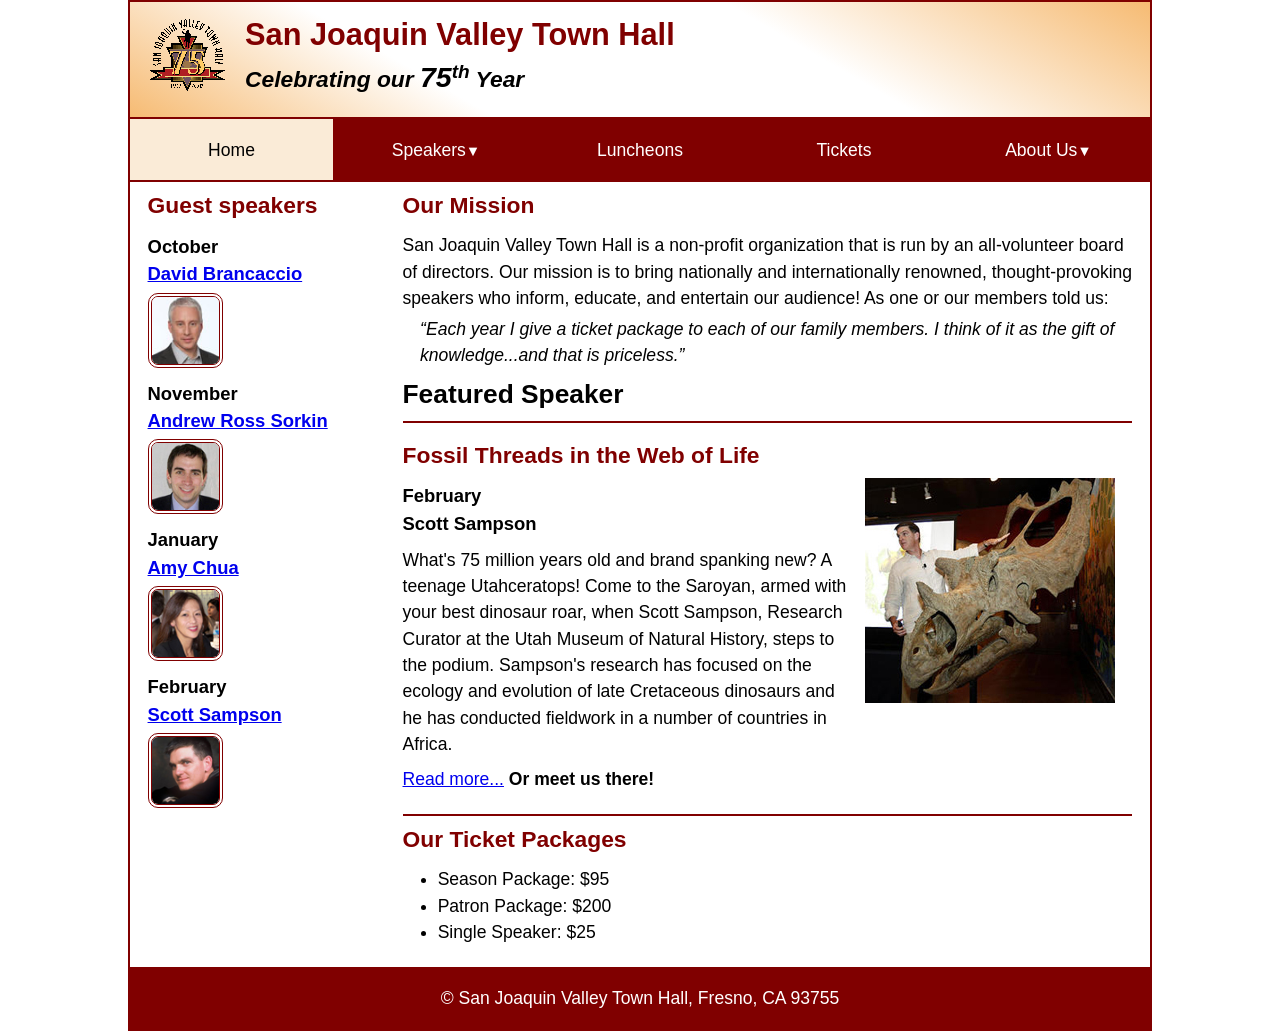
==== index.html @ 33442648 "A11 Done" ====
<!DOCTYPE html>
<html lang="en">

<head>
	<meta charset="utf-8">
	<title>San Joaquin Valley Town Hall</title>
	<meta name="viewport" content="width=device-width, initial-scale=1">
	<link rel="icon" href="images/favicon.ico">
	<link rel="stylesheet" href="styles/main.css">
</head>

<body>
	<header>
		<img src="images/town_hall_logo.gif" alt="Town Hall logo">
		<h2>San Joaquin Valley Town Hall</h2>
		<h3>Celebrating our <em class="large">75</em><sup>th</sup> Year</h3>
	</header>

	<nav class="navbar">
		<input type="checkbox" id="menu-toggle">
    	<label for="menu-toggle" class="menu-btn"></label>
		<ul class="menu">
			<li><a class="current">Home</a></li>
			<li class="submenu">
				<a href="#">Speakers<small></small></a>
				<ul class="dropdown">
					<li><a href="speakers/brancaccio.html">David Brancaccio</a></li>
					<li><a href="speakers/sorkin.html">Andrew Ross Sorkin</a></li>
					<li><a href="speakers/chua.html">Amy Chua</a></li>
					<li><a href="speakers/sampson.html">Scott Sampson</a></li>
				</ul>
			</li>
			<li><a href="#">Luncheons</a></li>
			<li><a href="#">Tickets</a></li>
			<li class="submenu">
				<a href="#">About Us<small></small></a>
				<ul class="dropdown">
					<li><a href="#">Our History</a></li>
					<li><a href="#">Board of Directors</a></li>
					<li><a href="#">Past Speakers</a></li>
					<li><a href="#">Contact Us</a></li>
				</ul>
			</li>
		</ul>
	</nav>

	<main>
		<aside>
			<h2>Guest speakers</h2>
			<h3>October<br><a href="speakers/brancaccio.html">David Brancaccio</a></h3>
			<img src="images/brancaccio75.jpg" alt="David Brancaccio photo">
			<h3>November<br><a href="speakers/sorkin.html">Andrew Ross Sorkin</a></h3>
			<img src="images/sorkin75.jpg" alt="Andrew Ross Sorkin photo">
			<h3>January<br><a href="speakers/chua.html">Amy Chua</a></h3>
			<img src="images/chua75.jpg" alt="Amy Chua photo">
			<h3>February<br><a href="speakers/sampson.html">Scott Sampson</a></h3>
			<img src="images/sampson75.jpg" alt="Scott Sampson photo">
		</aside>

		<section>
			<h2>Our Mission</h2>
			<p>San Joaquin Valley Town Hall is a non-profit organization that is run by an 
				all-volunteer board of directors. Our mission is to bring nationally and 
				internationally renowned, thought-provoking speakers who inform, educate, 
				and entertain our audience! As one or our members told us:</p>
			<blockquote>&ldquo;Each year I give a ticket package to each of our family members. 
				I think of it as the gift of knowledge...and that is priceless.&rdquo;</blockquote>

			<h1>Featured Speaker</h1>
			<article class="featured">
				<h2>Fossil Threads in the Web of Life</h2>
				<img src="images/sampson_dinosaur.jpg" alt="Scott Sampson with dinosaur">
				<h3>February<br>
				Scott Sampson</h3>
				<p>What's 75 million years old and brand spanking new? A teenage Utahceratops! 
				Come to the Saroyan, armed with your best dinosaur roar, when Scott Sampson, Research 
				Curator at the Utah Museum of Natural History, steps to the podium. Sampson's research 
				has focused on the ecology and evolution of late Cretaceous dinosaurs and he has conducted 
				fieldwork in a number of countries in Africa.</p>
				<p><a href="speakers/sampson.html">Read more...</a>&nbsp;<b>Or meet us there!</b></p>
			</article>

			<h2>Our Ticket Packages</h2>
			<ul>
				<li>Season Package: $95</li>
				<li>Patron Package: $200</li>
				<li>Single Speaker: $25</li>
			</ul>
		</section>	
	</main>
	<footer>
		<p>&copy; San Joaquin Valley Town Hall, Fresno, CA 93755</p>
	</footer>
</body>
</html>
---- styles/main.css ----
:root {
	--accent-color: #800000;
	--gradient-color: #f6bb73;
	--light_menu: white;
	--mid_menu: antiquewhite;
	--dark_menu: black;
}

* {
	margin: 0;
	padding: 0;
	box-sizing: border-box;
}

body {
	font-family: Arial, Helvetica, sans-serif;
    font-size: calc(15px + .2vw);
	width: min(80%, 1024px);
	line-height: 1.5;
	margin: auto;
	border: 2px solid var(--accent-color);
}
h1, h2, h3, p, ul {
	padding: .25em 0;
}
a:hover, a:focus{
	font-style: italic;
	color: var(--accent-color);
}
h1 {
	font-size: 150%;
}
h2 {
	font-size: 130%;
	color: var(--accent-color);
}
h3 {
	font-size: 105%;
}
ul {
	margin-left: 2em;
}

header {
	line-height: 1.2;
	border-bottom: 2px solid var(--accent-color);
	text-align: center;
	background-image: linear-gradient(
	    30deg, var(--gradient-color) 0%, white 30%, white 65%, var(--gradient-color) 100%);
	& h2 {
		font-size: 175%;
		padding: .5em 0 0 0;
	}
	& h3 {
		font-size: 130%;
		font-style: italic;
		padding-bottom: 1em;
	}
	& img {
		display: none;
	}
}

main {
	display: flex;
	padding: 0 1em 1em;
	flex-direction: column-reverse;
	& blockquote {
		font-style: italic;
		padding-left: 1em;
	}
	& h3 + img {
		width: clamp(40px, 50%, 75px);
		border: 4px double var(--accent-color);
		border-radius: 10px;
	}
}

section {
	padding-left: .5em;
	border-bottom: 2px solid var(--accent-color);
	& img {
		width: clamp(100px, 50%, 250px);
		float: right;
		margin: 0 1em .25em;
	}
}

aside {
	padding-right: .5em;
}

footer {
	background-color: var(--accent-color);
	& p {
		text-align: center;
		color: white;
		padding: 1em 0;
	}
}

.featured {
	border-top: 2px solid var(--accent-color);
	border-bottom: 2px solid var(--accent-color);
	padding: .5em 0 1em;
}
.speaker {
	& h1 {
		color: var(--accent-color);
	}
	& h2 {
		color: black;
	}
	& p {
		padding: .5em 0; 
	}	
}
.large {
	font-size: 125%;
}

.menu {
	position: absolute;
	left: 0;
	background-color: var(--accent-color);
	width: 40%;
	display: none;
	flex-direction: column;
}

.navbar {
	clear: left;
	background-color: var(--accent-color);
	position: relative;
	& a {
		display: block;
		padding: 1em;
		text-decoration: none;
		margin: 0 2px 2px 0;
	}
	& a:link, a:visited { 
		color: var(--light_menu);
	}
	& a:hover, a:focus, a.current {
		background-color: var(--mid_menu);
		color: var(--dark_menu);
	}
	& ul {
		list-style-type: none;
		padding: 0;
		margin: 0;
	}
}

.submenu {
	position: relative;
	& small::after {
		content: "\25BA";
	}
	& li a {
		margin: 2px;
	}
}

.dropdown {
	position: absolute;
	top: 0;
	left: 100%;
	width: 100%;
	background-color: var(--accent-color);
	color: var(--light_menu);
	display: none;
	& > li a { margin: 0 2px 2px; }
}

.submenu:hover > .dropdown {
	display: block;
}

.menu-btn {
	display: block;
	cursor: pointer;
	color: white;
	font-size: 1.0em;
}

.menu-btn::before {
	content: "\2630";
}

#menu-toggle:checked + .menu-btn::before {
	content: "\2715";
}

#menu-toggle:checked + .menu-btn + .menu {
	display: flex;
}

#menu-toggle {
	display: none;
}

@media screen and (min-width: 369px){
	header {
		text-align: left;
		& img {
			display: block;
			width: clamp(40px, 15%, 80px);
			float: left;
			margin: .75em 1em;
		}
	}
}

@media screen and (min-width: 768px){
	.menu {
		display: flex;
		flex-direction: row;
		position: relative;
		width: 100%;
		& li { 
			flex-basis: 20%; 
			text-align: center;
		}
	}
	.menu-btn {
		display: none;
	}
	.submenu {
		position: relative;
		& small::after {
			content: "\25BC";
		}
	}
	.dropdown {
		position: absolute;
		top: auto;
		left: 0;
		right: 0;
		width: auto;
		display: none;
	}
	.submenu:hover > .dropdown {
		display: block;
	}
	.menu > li:first-child a { margin-left: 0; }
	.menu > li:last-child a { margin-right: 0; }
	.navbar {
		& a {
			margin: 0 1px 2px;
		}
	}
}

@media screen and (min-width: 903px){
	main {
		flex-direction: row;
	}
	section {
		flex-basis: 75%;
		border-bottom: none;
	}
	aside {
		flex-basis: 25%;
	}
}
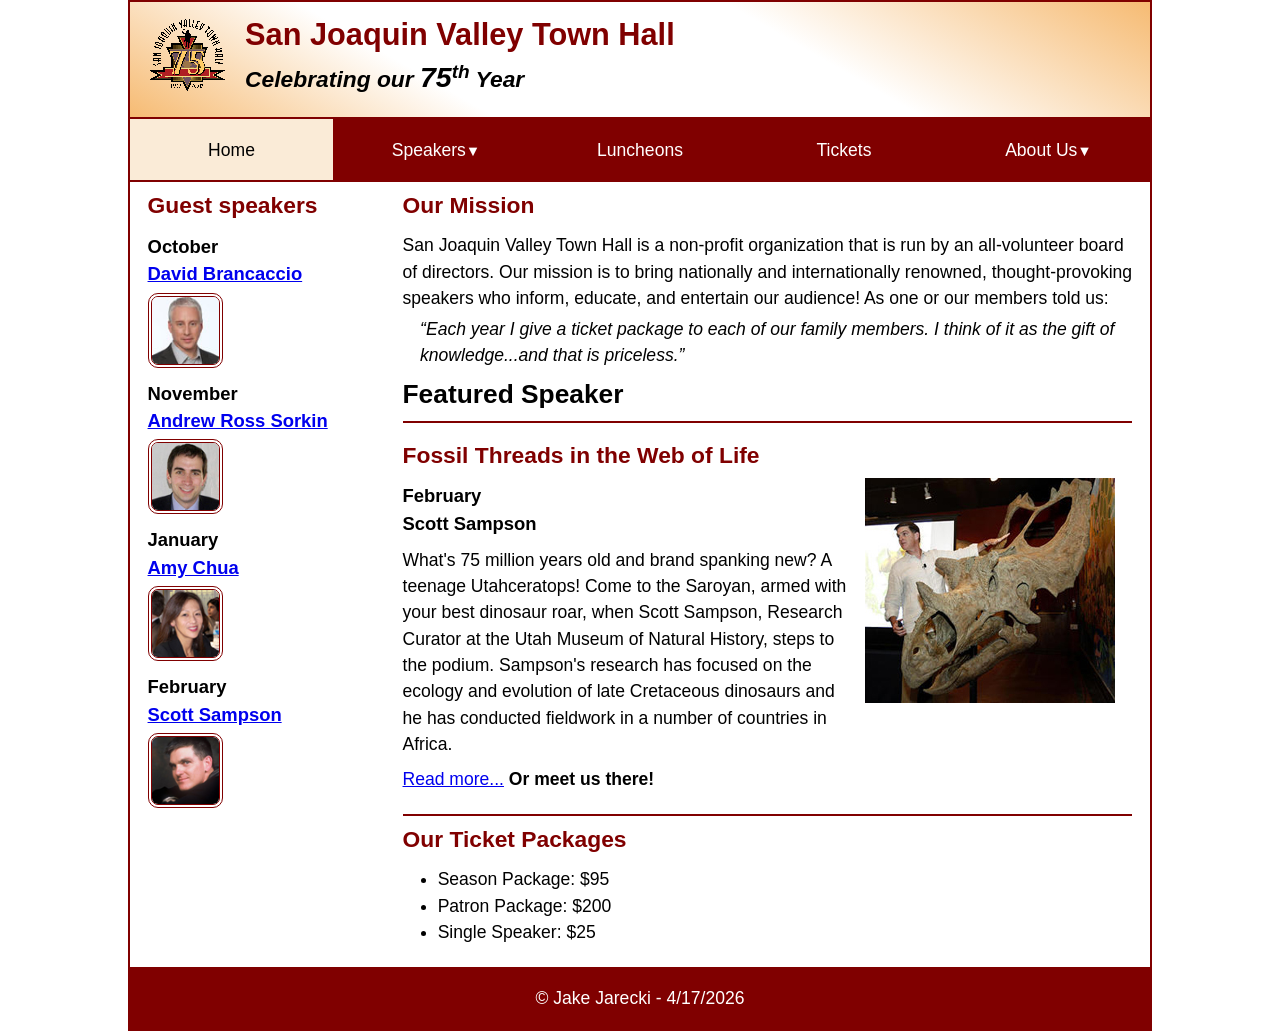
==== commit c85a3d7d: "Fix: Footer" ====
--- a/index.html
+++ b/index.html
@@ -89,7 +89,7 @@
 		</section>	
 	</main>
 	<footer>
-		<p>&copy; San Joaquin Valley Town Hall, Fresno, CA 93755</p>
+		<p>&copy; Jake Jarecki - 4/17/2026</p>
 	</footer>
 </body>
 </html>
